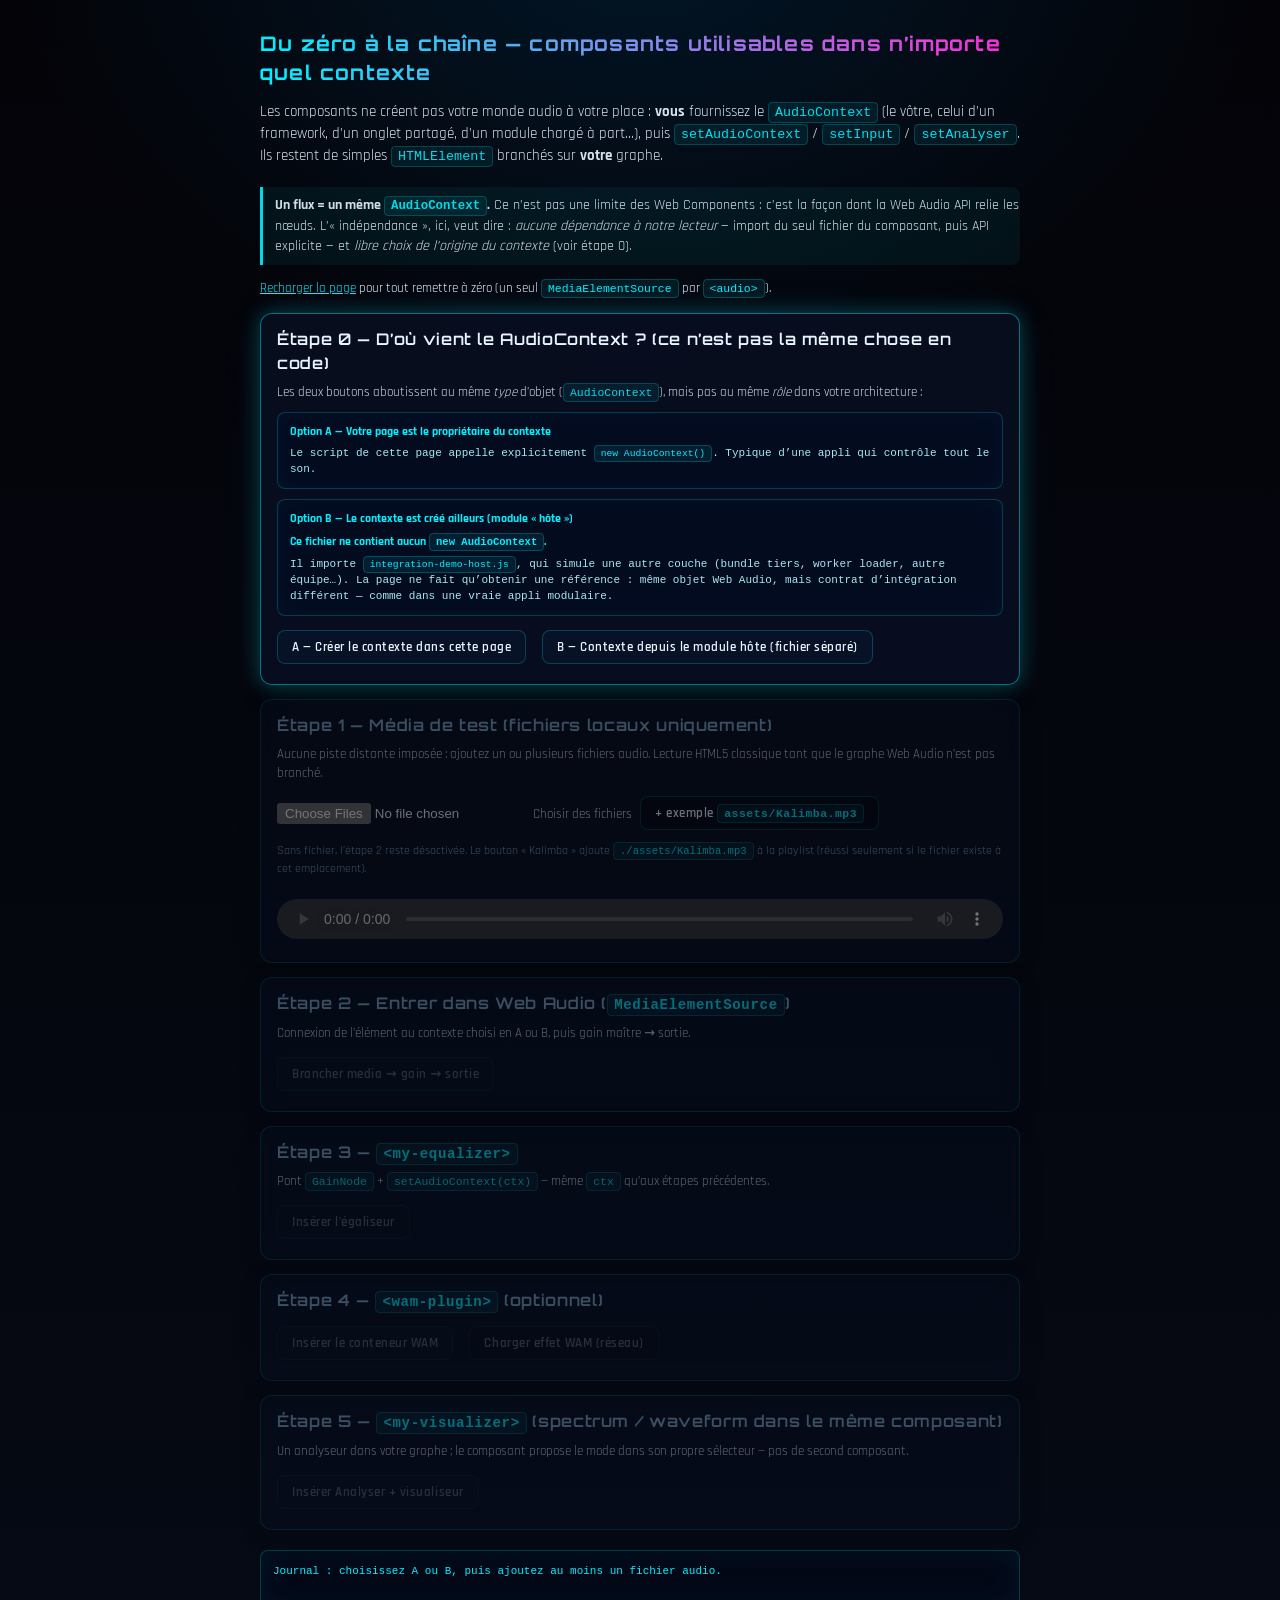
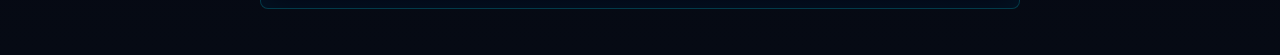
==== Part3/integration-host-app.html @ 9ae4ba1e "first commit" ====
<!DOCTYPE html>
<html lang="fr">
<head>
  <meta charset="UTF-8" />
  <meta name="viewport" content="width=device-width, initial-scale=1" />
  <title>Intégration progressive — contexte au choix & composants réutilisables</title>
  <script type="module" src="./components/myequalizer.js"></script>
  <script type="module" src="./components/myvisualizer.js"></script>
  <script type="module" src="./components/wamplugin.js"></script>
  <script type="module" src="./components/playlist.js"></script>
  <link rel="stylesheet" href="./css/theme-futuristic.css">
  <style>
    :root { color-scheme: dark; }
    body {
      font-family: var(--fx-font-ui), system-ui, sans-serif;
      background: radial-gradient(ellipse 90% 50% at 50% -5%, rgba(0, 60, 100, 0.35), transparent 55%),
        linear-gradient(180deg, #030308 0%, #060a14 100%);
      color: var(--fx-text);
      padding: 16px 20px 48px;
      max-width: 760px;
      margin: 0 auto;
      line-height: 1.45;
    }
    h1 {
      font-family: var(--fx-font-display), system-ui, sans-serif;
      font-size: 1.25rem;
      font-weight: 700;
      letter-spacing: 0.06em;
      background: linear-gradient(90deg, var(--fx-cyan), var(--fx-magenta));
      -webkit-background-clip: text;
      background-clip: text;
      -webkit-text-fill-color: transparent;
    }
    code { background: rgba(0, 240, 255, 0.08); padding: 2px 6px; border-radius: 4px; font-size: 0.88em; border: 1px solid var(--fx-border); color: var(--fx-cyan); }
    .lead { font-size: 0.95rem; opacity: 0.92; margin: 12px 0 20px; }
    .idea {
      font-size: 0.88rem; opacity: 0.9;
      border-left: 3px solid var(--fx-cyan);
      padding: 8px 0 8px 12px; margin: 8px 0 14px;
      background: rgba(0, 240, 255, 0.06);
      border-radius: 0 8px 8px 0;
    }
    .diff {
      font-family: ui-monospace, monospace; font-size: 11px; line-height: 1.45;
      background: rgba(4, 12, 32, 0.85); padding: 10px 12px; border-radius: 8px;
      border: 1px solid var(--fx-border); margin: 10px 0 6px; overflow-x: auto; color: #a8e8f0;
      box-shadow: inset 0 0 24px rgba(0, 240, 255, 0.04);
    }
    .diff strong { color: var(--fx-cyan); display: block; margin-bottom: 6px; font-family: var(--fx-font-ui), sans-serif; font-size: 12px; }
    .step {
      border: 1px solid var(--fx-border);
      border-radius: 12px; padding: 14px 16px 16px; margin-bottom: 14px;
      background: var(--fx-surface);
      backdrop-filter: blur(8px);
      box-shadow: 0 4px 24px rgba(0,0,0,0.35);
    }
    .step h2 { margin: 0 0 8px; font-size: 1rem; font-weight: 600; color: var(--fx-text); font-family: var(--fx-font-display); letter-spacing: 0.04em; }
    .step.pending { opacity: 0.45; }
    .step.pending h2 { color: var(--fx-text-dim); }
    .step.current { border-color: var(--fx-border-strong); box-shadow: var(--fx-glow-cyan); }
    .step.done { border-color: rgba(0, 240, 255, 0.35); }
    .step.done h2::after { content: " ✓"; color: var(--fx-cyan); font-weight: 700; text-shadow: 0 0 8px rgba(0,240,255,0.5); }
    button {
      display: inline-block; padding: 8px 14px; border-radius: 8px; cursor: pointer;
      font-family: var(--fx-font-ui), sans-serif; font-weight: 600; letter-spacing: 0.04em;
      background: var(--fx-surface-2); color: var(--fx-text); border: 1px solid var(--fx-border);
      font-size: 13px; margin: 4px 8px 4px 0;
      transition: box-shadow 0.15s, border-color 0.15s;
    }
    button:hover:not(:disabled) { border-color: var(--fx-border-strong); box-shadow: var(--fx-glow-cyan); }
    button:disabled { opacity: 0.35; cursor: not-allowed; }
    button.ghost { background: rgba(0,0,0,0.35); }
    .row { margin-top: 10px; display: flex; flex-wrap: wrap; align-items: center; gap: 8px; }
    audio { width: 100%; margin-top: 10px; max-height: 40px; border-radius: 8px; }
    #chainLog {
      font-family: ui-monospace, monospace; font-size: 11px; line-height: 1.55; white-space: pre-wrap;
      background: rgba(4, 8, 24, 0.9); padding: 12px; border-radius: 8px;
      border: 1px solid var(--fx-border); color: var(--fx-cyan);
      margin-top: 20px; min-height: 3em;
      box-shadow: inset 0 0 32px rgba(0, 240, 255, 0.06);
    }
    my-equalizer, my-visualizer, wam-plugin, my-playlist { display: block; margin-top: 10px; }
    a.reload { color: var(--fx-cyan); font-size: 13px; }
    .file-hint { font-size: 12px; color: var(--fx-text-dim); margin-top: 8px; }
  </style>
</head>
<body>
  <h1>Du zéro à la chaîne — composants utilisables dans n’importe quel contexte</h1>
  <p class="lead">
    Les composants ne créent pas votre monde audio à votre place : <strong>vous</strong> fournissez le
    <code>AudioContext</code> (le vôtre, celui d’un framework, d’un onglet partagé, d’un module chargé à part…),
    puis <code>setAudioContext</code> / <code>setInput</code> / <code>setAnalyser</code>. Ils restent de simples
    <code>HTMLElement</code> branchés sur <strong>votre</strong> graphe.
  </p>
  <p class="idea">
    <strong>Un flux = un même <code>AudioContext</code>.</strong> Ce n’est pas une limite des Web Components :
    c’est la façon dont la Web Audio API relie les nœuds. L’« indépendance », ici, veut dire :
    <em>aucune dépendance à notre lecteur</em> — import du seul fichier du composant, puis API explicite —
    et <em>libre choix de l’origine du contexte</em> (voir étape 0).
  </p>

  <p style="margin-bottom:16px;font-size:13px;">
    <a class="reload" href="./integration-host-app.html">Recharger la page</a> pour tout remettre à zéro (un seul
    <code>MediaElementSource</code> par <code>&lt;audio&gt;</code>).
  </p>

  <!-- Étape 0 -->
  <div class="step current" id="s0">
    <h2>Étape 0 — D’où vient le AudioContext ? (ce n’est pas la même chose en code)</h2>
    <p style="font-size:13px;margin:0 0 8px;opacity:.9;">
      Les deux boutons aboutissent au même <em>type</em> d’objet (<code>AudioContext</code>), mais pas au même
      <em>rôle</em> dans votre architecture :
    </p>
    <div class="diff">
      <strong>Option A — Votre page est le propriétaire du contexte</strong>
      <span>Le script de cette page appelle explicitement <code>new AudioContext()</code>. Typique d’une appli qui contrôle tout le son.</span>
    </div>
    <div class="diff">
      <strong>Option B — Le contexte est créé ailleurs (module « hôte »)</strong>
      <span><strong>Ce fichier ne contient aucun <code>new AudioContext</code>.</strong> Il importe
      <code>integration-demo-host.js</code>, qui simule une autre couche (bundle tiers, worker loader, autre équipe…).
      La page ne fait qu’obtenir une référence : même objet Web Audio, mais contrat d’intégration différent — comme dans une vraie appli modulaire.</span>
    </div>
    <div class="row">
      <button type="button" id="btnCtxSolo">A — Créer le contexte dans cette page</button>
      <button type="button" id="btnCtxHost">B — Contexte depuis le module hôte (fichier séparé)</button>
    </div>
  </div>

  <!-- Étape 1 -->
  <div class="step pending" id="s1">
    <h2>Étape 1 — Média de test (fichiers locaux uniquement)</h2>
    <p style="font-size:13px;margin:0 0 6px;opacity:.9;">
      Aucune piste distante imposée : ajoutez un ou plusieurs fichiers audio. Lecture HTML5 classique tant que le graphe Web Audio n’est pas branché.
    </p>
    <div class="row">
      <label style="font-size:13px;">
        <input type="file" id="filePick" accept="audio/*" multiple />
        Choisir des fichiers
      </label>
      <button type="button" class="ghost" id="btnTryAsset" title="Nécessite un fichier présent et http-server">+ exemple <code>assets/Kalimba.mp3</code></button>
    </div>
    <p class="file-hint">Sans fichier, l’étape 2 reste désactivée. Le bouton « Kalimba » ajoute
      <code>./assets/Kalimba.mp3</code> à la playlist (réussi seulement si le fichier existe à cet emplacement).</p>
    <my-playlist id="pl"></my-playlist>
    <audio id="media" controls preload="metadata" crossorigin="anonymous"></audio>
  </div>

  <!-- Étape 2 -->
  <div class="step pending" id="s2">
    <h2>Étape 2 — Entrer dans Web Audio (<code>MediaElementSource</code>)</h2>
    <p style="font-size:13px;margin:0 0 8px;opacity:.9;">
      Connexion de l’élément au contexte choisi en A ou B, puis gain maître → sortie.
    </p>
    <div class="row">
      <button type="button" id="btnWebAudioPath" disabled>Brancher media → gain → sortie</button>
    </div>
  </div>

  <!-- Étape 3 -->
  <div class="step pending" id="s3">
    <h2>Étape 3 — <code>&lt;my-equalizer&gt;</code></h2>
    <p style="font-size:13px;margin:0 0 8px;opacity:.9;">
      Pont <code>GainNode</code> + <code>setAudioContext(ctx)</code> — même <code>ctx</code> qu’aux étapes précédentes.
    </p>
    <div class="row">
      <button type="button" id="btnEq" disabled>Insérer l’égaliseur</button>
    </div>
    <my-equalizer id="extEq" compact style="display:none"></my-equalizer>
  </div>

  <!-- Étape 4 -->
  <div class="step pending" id="s4">
    <h2>Étape 4 — <code>&lt;wam-plugin&gt;</code> (optionnel)</h2>
    <div class="row">
      <button type="button" id="btnWam" disabled>Insérer le conteneur WAM</button>
      <button type="button" class="ghost" id="btnWamLoad" disabled>Charger effet WAM (réseau)</button>
    </div>
    <wam-plugin id="extWam" name="WAM" style="display:none"></wam-plugin>
  </div>

  <!-- Étape 5 -->
  <div class="step pending" id="s5">
    <h2>Étape 5 — <code>&lt;my-visualizer&gt;</code> (spectrum / waveform dans le même composant)</h2>
    <p style="font-size:13px;margin:0 0 8px;opacity:.9;">
      Un analyseur dans votre graphe ; le composant propose le mode dans son propre sélecteur — pas de second composant.
    </p>
    <div class="row">
      <button type="button" id="btnViz" disabled>Insérer Analyser + visualiseur</button>
    </div>
    <my-visualizer id="extViz" mode="spectrum" compact style="display:none;margin-top:10px"></my-visualizer>
  </div>

  <div id="chainLog">Journal : choisissez A ou B, puis ajoutez au moins un fichier audio.</div>

  <script type="module">
    import { demoAudioHost } from './integration-demo-host.js';

    const WAM_URL =
      'https://www.webaudiomodules.com/community/plugins/wimmics/graphicEqualizer/index.js';

    const ASSET_TRY = { src: './assets/Kalimba.mp3', title: 'Kalimba (assets/)' };

    const logEl = document.getElementById('chainLog');
    const audio = document.getElementById('media');
    const pl = document.getElementById('pl');
    const eq = document.getElementById('extEq');
    const wam = document.getElementById('extWam');
    const btnCtxSolo = document.getElementById('btnCtxSolo');
    const btnCtxHost = document.getElementById('btnCtxHost');
    const btnWebAudio = document.getElementById('btnWebAudioPath');
    const btnEq = document.getElementById('btnEq');
    const btnWam = document.getElementById('btnWam');
    const btnWamLoad = document.getElementById('btnWamLoad');
    const btnViz = document.getElementById('btnViz');
    const btnTryAsset = document.getElementById('btnTryAsset');
    const filePick = document.getElementById('filePick');

    let tracks = [];
    let ctx = null;
    let ctxMode = '';
    let mediaSource = null;
    let bridge = null;
    let masterGain = null;
    let analyser = null;
    let tailBeforeMaster = null;

    /** Repère l’étape la plus avancée atteinte (ne revient jamais en arrière si on ajoute des pistes plus tard). */
    let progressMax = 0;

    function log(msg) {
      logEl.textContent = typeof msg === 'string' ? msg : msg.join('\n');
    }

    function setProgress(stepIndex) {
      progressMax = Math.max(progressMax, stepIndex);
      const n = progressMax;
      for (let i = 0; i <= 5; i++) {
        const el = document.getElementById(`s${i}`);
        if (!el) continue;
        el.classList.remove('done', 'pending', 'current');
        if (n >= 6) {
          el.classList.add('done');
        } else if (i < n) el.classList.add('done');
        else if (i === n) el.classList.add('current');
        else el.classList.add('pending');
      }
    }

    function syncWebAudioButton() {
      btnWebAudio.disabled = !(ctx && tracks.length > 0 && !mediaSource);
    }

    function afterTracksUpdate() {
      pl.setTracks(tracks);
      if (tracks.length) {
        audio.src = tracks[0].src;
        pl.highlight(0);
      }
      if (ctx && tracks.length > 0) setProgress(2);
      else if (ctx) setProgress(1);
      syncWebAudioButton();
    }

    pl.setTracks([]);
    pl.addEventListener('play-track', (e) => {
      const t = tracks[e.detail.index];
      if (t) {
        audio.src = t.src;
        audio.play().catch(() => {});
      }
    });

    btnTryAsset.addEventListener('click', () => {
      tracks = [...tracks, { ...ASSET_TRY }];
      afterTracksUpdate();
      log([...(logEl.textContent ? [logEl.textContent] : []), 'Piste ajoutée : ' + ASSET_TRY.src].join('\n'));
    });

    filePick.addEventListener('change', () => {
      const files = [...(filePick.files || [])];
      if (!files.length) return;
      for (const file of files) {
        if (!file.type.startsWith('audio/')) continue;
        tracks.push({ src: URL.createObjectURL(file), title: file.name });
      }
      filePick.value = '';
      afterTracksUpdate();
    });

    function explainHead() {
      if (ctxMode === 'host') {
        return [
          'Contexte : créé dans integration-demo-host.js (ce fichier n’a pas de new AudioContext).',
          'Référence utilisée pour tout le graphe : la même pour mediaSource, EQ, WAM, Analyser.',
          '',
        ];
      }
      return [
        'Contexte : créé dans ce script (option A : new AudioContext sur cette page).',
        '',
      ];
    }

    function explainChain(lines) {
      log([...explainHead(), ...lines]);
    }

    btnCtxSolo.addEventListener('click', async () => {
      if (ctx) return;
      ctx = new (window.AudioContext || window.webkitAudioContext)();
      await ctx.resume();
      ctxMode = 'solo';
      btnCtxSolo.disabled = true;
      btnCtxHost.disabled = true;
      if (tracks.length > 0) setProgress(2);
      else setProgress(1);
      syncWebAudioButton();
      explainChain([
        'Étape 0 OK — option A.',
        tracks.length ? 'Étape 1 déjà prête : lancez la lecture native ou passez à l’étape 2.' : 'Étape 1 : ajoutez au moins un fichier audio.',
      ]);
    });

    btnCtxHost.addEventListener('click', async () => {
      if (ctx) return;
      await demoAudioHost.ensureAudioContext();
      ctx = demoAudioHost.getAudioContext();
      ctxMode = 'host';
      btnCtxSolo.disabled = true;
      btnCtxHost.disabled = true;
      if (tracks.length > 0) setProgress(2);
      else setProgress(1);
      syncWebAudioButton();
      explainChain([
        'Étape 0 OK — option B (voir integration-demo-host.js).',
        tracks.length ? 'Complètez ou passez à l’étape 2.' : 'Ajoutez un fichier audio à l’étape 1.',
      ]);
    });

    btnWebAudio.addEventListener('click', () => {
      if (!ctx || !tracks.length || mediaSource) return;
      mediaSource = ctx.createMediaElementSource(audio);
      masterGain = ctx.createGain();
      masterGain.gain.value = 0.85;
      mediaSource.connect(masterGain);
      masterGain.connect(ctx.destination);
      tailBeforeMaster = mediaSource;
      btnWebAudio.disabled = true;
      setProgress(3);
      btnEq.disabled = false;
      explainChain([
        'Étape 2 OK.',
        'Graphe : MediaElementSource → masterGain → destination',
        '',
        'Étape 3 : insertion possible de l’EQ (même ctx).',
      ]);
    });

    btnEq.addEventListener('click', () => {
      if (!ctx || !mediaSource || bridge) return;
      mediaSource.disconnect(masterGain);
      bridge = ctx.createGain();
      bridge.gain.value = 1;
      mediaSource.connect(bridge);
      eq.style.display = 'block';
      eq.setAudioContext(ctx);
      eq.setInput(bridge);
      eq.getOutput().connect(masterGain);
      tailBeforeMaster = eq.getOutput();
      btnEq.disabled = true;
      setProgress(4);
      btnWam.disabled = false;
      btnWamLoad.disabled = false;
      explainChain([
        'Étape 3 OK.',
        'Graphe : media → pont → EQ → master → destination',
      ]);
    });

    btnWam.addEventListener('click', () => {
      if (!ctx || !bridge || wam.__inserted) return;
      eq.getOutput().disconnect(masterGain);
      wam.style.display = 'block';
      wam.setAudioContext(ctx);
      wam.setInput(eq.getOutput());
      wam.getOutput().connect(masterGain);
      tailBeforeMaster = wam.getOutput();
      wam.__inserted = true;
      btnWam.disabled = true;
      setProgress(5);
      btnViz.disabled = false;
      explainChain([
        'Étape 4 OK.',
        'Graphe : … → EQ → WAM → master → destination',
      ]);
    });

    btnWamLoad.addEventListener('click', () => {
      if (!wam.__inserted) return;
      wam.loadPlugin(WAM_URL);
    });

    btnViz.addEventListener('click', () => {
      if (!tailBeforeMaster || !ctx || !masterGain || analyser) return;
      tailBeforeMaster.disconnect(masterGain);
      analyser = ctx.createAnalyser();
      analyser.fftSize = 2048;
      tailBeforeMaster.connect(analyser);
      analyser.connect(masterGain);
      const viz = document.getElementById('extViz');
      viz.style.display = 'block';
      viz.setAnalyser(analyser);
      viz.start();
      btnViz.disabled = true;
      setProgress(6);
      explainChain([
        'Étape 5 OK.',
        'Graphe : … → AnalyserNode → master → destination',
        'Un seul <my-visualizer> : mode spectrum ou waveform via son menu interne.',
        '',
        'Les composants n’imposent ni lecteur ni contexte : ils reçoivent vos nœuds et votre ctx.',
      ]);
    });

    setProgress(0);
    syncWebAudioButton();
  </script>
</body>
</html>
---- Part3/css/theme-futuristic.css ----
/**
 * Thème futuriste — variables partagées (réimportées dans chaque :host Shadow DOM).
 * Palette : néon cyan / magenta sur fond spatial profond.
 */
@import url('https://fonts.googleapis.com/css2?family=Orbitron:wght@500;600;700&family=Rajdhani:wght@400;500;600;700&display=swap');

/* Réutilisable dans :host { } des composants */
:root,
:host {
  --fx-font-display: 'Orbitron', system-ui, sans-serif;
  --fx-font-ui: 'Rajdhani', system-ui, sans-serif;
  --fx-bg-void: #030308;
  --fx-bg-deep: #060a14;
  --fx-surface: rgba(8, 16, 36, 0.75);
  --fx-surface-2: rgba(12, 24, 48, 0.55);
  --fx-cyan: #00f0ff;
  --fx-cyan-dim: rgba(0, 240, 255, 0.15);
  --fx-magenta: #ff2bd6;
  --fx-violet: #7c3aed;
  --fx-text: #e8f4ff;
  --fx-text-dim: #7ea8c9;
  --fx-border: rgba(0, 240, 255, 0.22);
  --fx-border-strong: rgba(0, 240, 255, 0.45);
  --fx-glow-cyan: 0 0 20px rgba(0, 240, 255, 0.25), 0 0 40px rgba(0, 200, 255, 0.08);
  --fx-glow-magenta: 0 0 16px rgba(255, 43, 214, 0.2);
  --fx-radius: 14px;
  --fx-radius-sm: 8px;
}
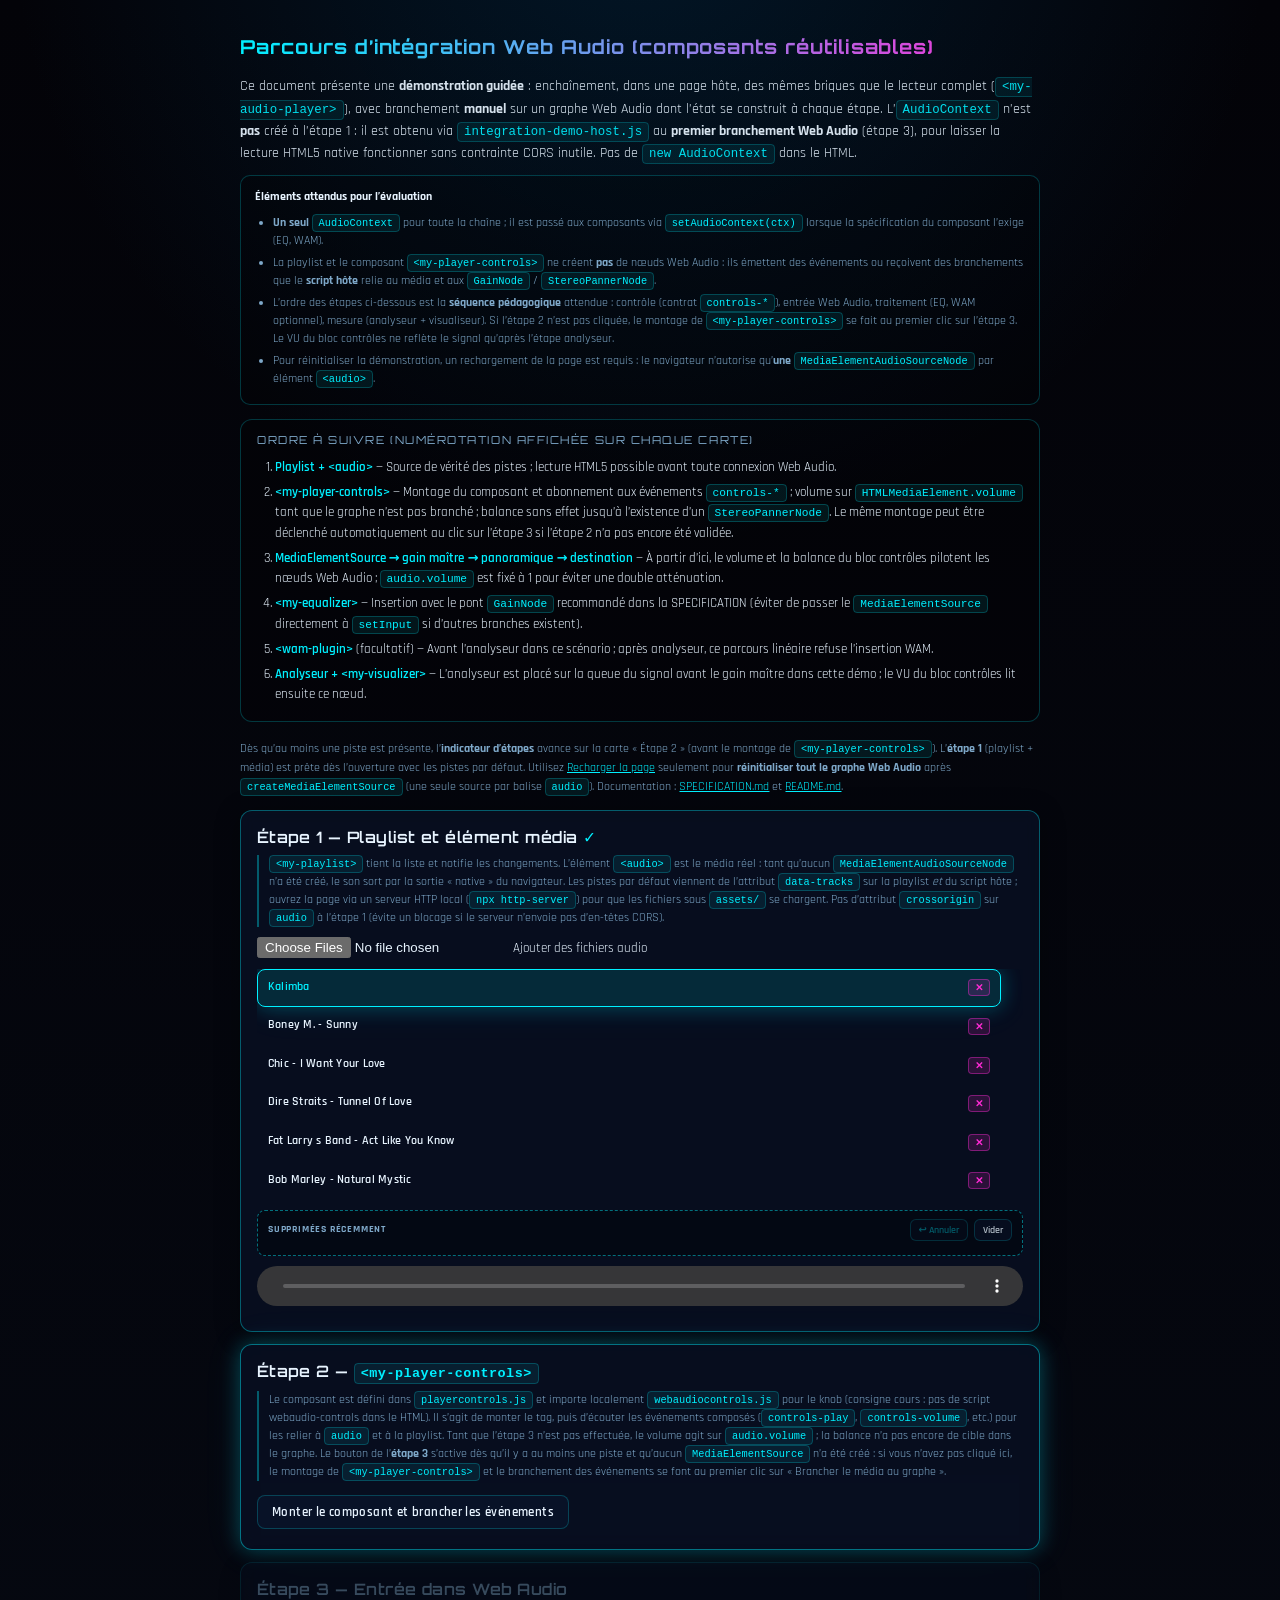
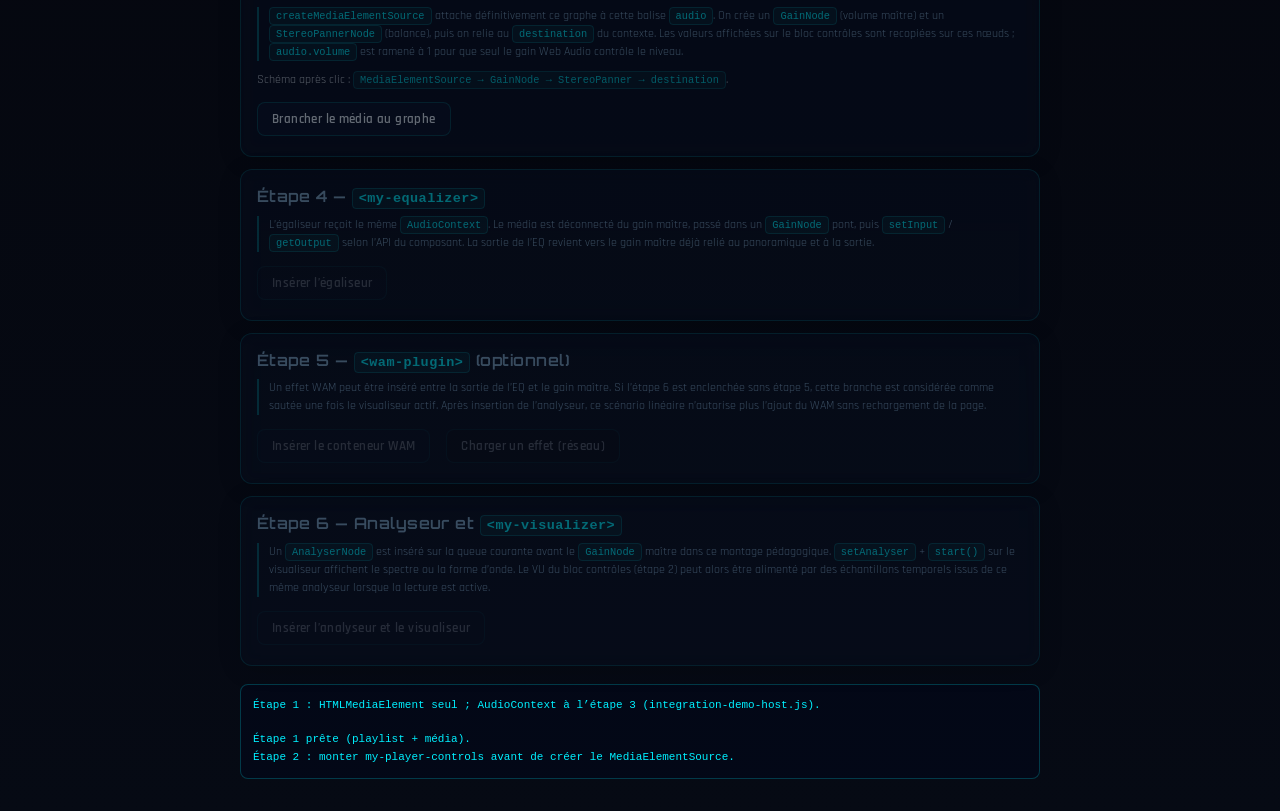
==== commit 2580877d: "visual updates + adding full documentation + tutorial in integration-host-app" ====
--- a/Part3/integration-host-app.html
+++ b/Part3/integration-host-app.html
@@ -3,7 +3,8 @@
 <head>
   <meta charset="UTF-8" />
   <meta name="viewport" content="width=device-width, initial-scale=1" />
-  <title>Intégration progressive — contexte au choix & composants réutilisables</title>
+  <title>Partie 3 — Parcours d’intégration Web Audio</title>
+  <script type="module" src="./components/playercontrols.js"></script>
   <script type="module" src="./components/myequalizer.js"></script>
   <script type="module" src="./components/myvisualizer.js"></script>
   <script type="module" src="./components/wamplugin.js"></script>
@@ -16,152 +17,217 @@
       background: radial-gradient(ellipse 90% 50% at 50% -5%, rgba(0, 60, 100, 0.35), transparent 55%),
         linear-gradient(180deg, #030308 0%, #060a14 100%);
       color: var(--fx-text);
-      padding: 16px 20px 48px;
-      max-width: 760px;
+      padding: 20px 22px 40px;
+      max-width: 800px;
       margin: 0 auto;
-      line-height: 1.45;
+      line-height: 1.55;
     }
     h1 {
       font-family: var(--fx-font-display), system-ui, sans-serif;
-      font-size: 1.25rem;
+      font-size: 1.2rem;
       font-weight: 700;
-      letter-spacing: 0.06em;
+      letter-spacing: 0.05em;
       background: linear-gradient(90deg, var(--fx-cyan), var(--fx-magenta));
       -webkit-background-clip: text;
       background-clip: text;
       -webkit-text-fill-color: transparent;
     }
-    code { background: rgba(0, 240, 255, 0.08); padding: 2px 6px; border-radius: 4px; font-size: 0.88em; border: 1px solid var(--fx-border); color: var(--fx-cyan); }
-    .lead { font-size: 0.95rem; opacity: 0.92; margin: 12px 0 20px; }
-    .idea {
-      font-size: 0.88rem; opacity: 0.9;
-      border-left: 3px solid var(--fx-cyan);
-      padding: 8px 0 8px 12px; margin: 8px 0 14px;
-      background: rgba(0, 240, 255, 0.06);
-      border-radius: 0 8px 8px 0;
-    }
-    .diff {
-      font-family: ui-monospace, monospace; font-size: 11px; line-height: 1.45;
-      background: rgba(4, 12, 32, 0.85); padding: 10px 12px; border-radius: 8px;
-      border: 1px solid var(--fx-border); margin: 10px 0 6px; overflow-x: auto; color: #a8e8f0;
-      box-shadow: inset 0 0 24px rgba(0, 240, 255, 0.04);
-    }
-    .diff strong { color: var(--fx-cyan); display: block; margin-bottom: 6px; font-family: var(--fx-font-ui), sans-serif; font-size: 12px; }
+    .intro {
+      font-size: 0.9rem;
+      opacity: 0.92;
+      margin: 12px 0 10px;
+    }
+    .intro strong { color: var(--fx-text); }
+    .doc-block {
+      font-size: 12px;
+      color: var(--fx-text-dim);
+      line-height: 1.5;
+      margin: 10px 0 14px;
+      padding: 12px 14px;
+      border: 1px solid var(--fx-border);
+      border-radius: 10px;
+      background: rgba(0, 0, 0, 0.2);
+    }
+    .doc-block ul { margin: 8px 0 0 1.1rem; padding: 0; }
+    .doc-block li { margin: 4px 0; }
+    code {
+      background: rgba(0, 240, 255, 0.08);
+      padding: 2px 6px;
+      border-radius: 4px;
+      font-size: 0.86em;
+      border: 1px solid var(--fx-border);
+      color: var(--fx-cyan);
+    }
+    nav.route {
+      border: 1px solid var(--fx-border);
+      border-radius: 12px;
+      padding: 12px 14px 12px 12px;
+      margin-bottom: 18px;
+      background: rgba(0, 0, 0, 0.22);
+    }
+    nav.route .route-title {
+      font-family: var(--fx-font-display);
+      font-size: 11px;
+      letter-spacing: 0.14em;
+      text-transform: uppercase;
+      color: var(--fx-text-dim);
+      margin: 0 0 8px 4px;
+    }
+    nav.route ol {
+      margin: 0;
+      padding-left: 1.35rem;
+      font-size: 13px;
+      line-height: 1.55;
+    }
+    nav.route li { margin: 5px 0; }
+    nav.route li strong { color: var(--fx-cyan); font-weight: 600; }
     .step {
       border: 1px solid var(--fx-border);
-      border-radius: 12px; padding: 14px 16px 16px; margin-bottom: 14px;
+      border-radius: 12px;
+      padding: 14px 16px 16px;
+      margin-bottom: 12px;
       background: var(--fx-surface);
       backdrop-filter: blur(8px);
       box-shadow: 0 4px 24px rgba(0,0,0,0.35);
     }
-    .step h2 { margin: 0 0 8px; font-size: 1rem; font-weight: 600; color: var(--fx-text); font-family: var(--fx-font-display); letter-spacing: 0.04em; }
-    .step.pending { opacity: 0.45; }
+    .step h2 {
+      margin: 0 0 6px;
+      font-size: 0.98rem;
+      font-weight: 600;
+      color: var(--fx-text);
+      font-family: var(--fx-font-display);
+      letter-spacing: 0.03em;
+    }
+    .step-why {
+      font-size: 12px;
+      color: var(--fx-text-dim);
+      line-height: 1.5;
+      margin: 0 0 10px;
+      border-left: 2px solid rgba(0, 240, 255, 0.35);
+      padding-left: 10px;
+    }
+    .step.pending { opacity: 0.42; }
     .step.pending h2 { color: var(--fx-text-dim); }
     .step.current { border-color: var(--fx-border-strong); box-shadow: var(--fx-glow-cyan); }
     .step.done { border-color: rgba(0, 240, 255, 0.35); }
-    .step.done h2::after { content: " ✓"; color: var(--fx-cyan); font-weight: 700; text-shadow: 0 0 8px rgba(0,240,255,0.5); }
+    .step.done h2::after { content: " ✓"; color: var(--fx-cyan); font-weight: 700; }
     button {
-      display: inline-block; padding: 8px 14px; border-radius: 8px; cursor: pointer;
-      font-family: var(--fx-font-ui), sans-serif; font-weight: 600; letter-spacing: 0.04em;
-      background: var(--fx-surface-2); color: var(--fx-text); border: 1px solid var(--fx-border);
-      font-size: 13px; margin: 4px 8px 4px 0;
+      display: inline-block;
+      padding: 8px 14px;
+      border-radius: 8px;
+      cursor: pointer;
+      font-family: var(--fx-font-ui), system-ui, sans-serif;
+      font-weight: 600;
+      letter-spacing: 0.03em;
+      background: var(--fx-surface-2);
+      color: var(--fx-text);
+      border: 1px solid var(--fx-border);
+      font-size: 13px;
+      margin: 4px 8px 4px 0;
       transition: box-shadow 0.15s, border-color 0.15s;
     }
     button:hover:not(:disabled) { border-color: var(--fx-border-strong); box-shadow: var(--fx-glow-cyan); }
     button:disabled { opacity: 0.35; cursor: not-allowed; }
     button.ghost { background: rgba(0,0,0,0.35); }
-    .row { margin-top: 10px; display: flex; flex-wrap: wrap; align-items: center; gap: 8px; }
+    .row { margin-top: 8px; display: flex; flex-wrap: wrap; align-items: center; gap: 8px; }
     audio { width: 100%; margin-top: 10px; max-height: 40px; border-radius: 8px; }
     #chainLog {
-      font-family: ui-monospace, monospace; font-size: 11px; line-height: 1.55; white-space: pre-wrap;
-      background: rgba(4, 8, 24, 0.9); padding: 12px; border-radius: 8px;
-      border: 1px solid var(--fx-border); color: var(--fx-cyan);
-      margin-top: 20px; min-height: 3em;
-      box-shadow: inset 0 0 32px rgba(0, 240, 255, 0.06);
-    }
-    my-equalizer, my-visualizer, wam-plugin, my-playlist { display: block; margin-top: 10px; }
-    a.reload { color: var(--fx-cyan); font-size: 13px; }
-    .file-hint { font-size: 12px; color: var(--fx-text-dim); margin-top: 8px; }
+      font-family: ui-monospace, monospace;
+      font-size: 11px;
+      line-height: 1.55;
+      white-space: pre-wrap;
+      background: rgba(4, 8, 24, 0.9);
+      padding: 12px;
+      border-radius: 8px;
+      border: 1px solid var(--fx-border);
+      color: var(--fx-cyan);
+      margin-top: 18px;
+      min-height: 2.5em;
+    }
+    my-equalizer, my-visualizer, wam-plugin, my-playlist, my-player-controls { display: block; margin-top: 10px; }
+    .meta { font-size: 12px; color: var(--fx-text-dim); margin-bottom: 14px; }
+    .meta a { color: var(--fx-cyan); }
   </style>
 </head>
 <body>
-  <h1>Du zéro à la chaîne — composants utilisables dans n’importe quel contexte</h1>
-  <p class="lead">
-    Les composants ne créent pas votre monde audio à votre place : <strong>vous</strong> fournissez le
-    <code>AudioContext</code> (le vôtre, celui d’un framework, d’un onglet partagé, d’un module chargé à part…),
-    puis <code>setAudioContext</code> / <code>setInput</code> / <code>setAnalyser</code>. Ils restent de simples
-    <code>HTMLElement</code> branchés sur <strong>votre</strong> graphe.
+  <h1>Parcours d’intégration Web Audio (composants réutilisables)</h1>
+
+  <p class="intro">
+    Ce document présente une <strong>démonstration guidée</strong> : enchaînement, dans une page hôte, des mêmes briques que le lecteur complet
+    (<code>&lt;my-audio-player&gt;</code>), avec branchement <strong>manuel</strong> sur un graphe Web Audio dont l’état se construit à chaque étape.
+    L’<code>AudioContext</code> n’est <strong>pas</strong> créé à l’étape 1 : il est obtenu via <code>integration-demo-host.js</code> au <strong>premier branchement Web Audio</strong> (étape 3), pour laisser la lecture HTML5 native fonctionner sans contrainte CORS inutile. Pas de <code>new AudioContext</code> dans le HTML.
   </p>
-  <p class="idea">
-    <strong>Un flux = un même <code>AudioContext</code>.</strong> Ce n’est pas une limite des Web Components :
-    c’est la façon dont la Web Audio API relie les nœuds. L’« indépendance », ici, veut dire :
-    <em>aucune dépendance à notre lecteur</em> — import du seul fichier du composant, puis API explicite —
-    et <em>libre choix de l’origine du contexte</em> (voir étape 0).
-  </p>
-
-  <p style="margin-bottom:16px;font-size:13px;">
-    <a class="reload" href="./integration-host-app.html">Recharger la page</a> pour tout remettre à zéro (un seul
-    <code>MediaElementSource</code> par <code>&lt;audio&gt;</code>).
-  </p>
-
-  <!-- Étape 0 -->
+
+  <div class="doc-block">
+    <strong style="color:var(--fx-text);font-size:12px;">Éléments attendus pour l’évaluation</strong>
+    <ul>
+      <li><strong>Un seul</strong> <code>AudioContext</code> pour toute la chaîne ; il est passé aux composants via <code>setAudioContext(ctx)</code> lorsque la spécification du composant l’exige (EQ, WAM).</li>
+      <li>La playlist et le composant <code>&lt;my-player-controls&gt;</code> ne créent <strong>pas</strong> de nœuds Web Audio : ils émettent des événements ou reçoivent des branchements que le <strong>script hôte</strong> relie au média et aux <code>GainNode</code> / <code>StereoPannerNode</code>.</li>
+      <li>L’ordre des étapes ci-dessous est la <strong>séquence pédagogique</strong> attendue : contrôle (contrat <code>controls-*</code>), entrée Web Audio, traitement (EQ, WAM optionnel), mesure (analyseur + visualiseur). Si l’étape 2 n’est pas cliquée, le montage de <code>&lt;my-player-controls&gt;</code> se fait au premier clic sur l’étape 3. Le VU du bloc contrôles ne reflète le signal qu’après l’étape analyseur.</li>
+      <li>Pour réinitialiser la démonstration, un rechargement de la page est requis : le navigateur n’autorise qu’<strong>une</strong> <code>MediaElementAudioSourceNode</code> par élément <code>&lt;audio&gt;</code>.</li>
+    </ul>
+  </div>
+
+  <nav class="route" aria-label="Ordre des étapes">
+    <p class="route-title">Ordre à suivre (numérotation affichée sur chaque carte)</p>
+    <ol>
+      <li><strong>Playlist + &lt;audio&gt;</strong> — Source de vérité des pistes ; lecture HTML5 possible avant toute connexion Web Audio.</li>
+      <li><strong>&lt;my-player-controls&gt;</strong> — Montage du composant et abonnement aux événements <code>controls-*</code> ; volume sur <code>HTMLMediaElement.volume</code> tant que le graphe n’est pas branché ; balance sans effet jusqu’à l’existence d’un <code>StereoPannerNode</code>. Le même montage peut être déclenché automatiquement au clic sur l’étape 3 si l’étape 2 n’a pas encore été validée.</li>
+      <li><strong>MediaElementSource → gain maître → panoramique → destination</strong> — À partir d’ici, le volume et la balance du bloc contrôles pilotent les nœuds Web Audio ; <code>audio.volume</code> est fixé à 1 pour éviter une double atténuation.</li>
+      <li><strong>&lt;my-equalizer&gt;</strong> — Insertion avec le pont <code>GainNode</code> recommandé dans la SPECIFICATION (éviter de passer le <code>MediaElementSource</code> directement à <code>setInput</code> si d’autres branches existent).</li>
+      <li><strong>&lt;wam-plugin&gt;</strong> (facultatif) — Avant l’analyseur dans ce scénario ; après analyseur, ce parcours linéaire refuse l’insertion WAM.</li>
+      <li><strong>Analyseur + &lt;my-visualizer&gt;</strong> — L’analyseur est placé sur la queue du signal avant le gain maître dans cette démo ; le VU du bloc contrôles lit ensuite ce nœud.</li>
+    </ol>
+  </nav>
+
+  <p class="meta">Dès qu’au moins une piste est présente, l’<strong>indicateur d’étapes</strong> avance sur la carte « Étape 2 » (avant le montage de <code>&lt;my-player-controls&gt;</code>). L’<strong>étape 1</strong> (playlist + média) est prête dès l’ouverture avec les pistes par défaut. Utilisez <a href="./integration-host-app.html">Recharger la page</a> seulement pour <strong>réinitialiser tout le graphe Web Audio</strong> après <code>createMediaElementSource</code> (une seule source par balise <code>audio</code>). Documentation : <a href="./SPECIFICATION.md">SPECIFICATION.md</a> et <a href="./README.md">README.md</a>.</p>
+
   <div class="step current" id="s0">
-    <h2>Étape 0 — D’où vient le AudioContext ? (ce n’est pas la même chose en code)</h2>
-    <p style="font-size:13px;margin:0 0 8px;opacity:.9;">
-      Les deux boutons aboutissent au même <em>type</em> d’objet (<code>AudioContext</code>), mais pas au même
-      <em>rôle</em> dans votre architecture :
-    </p>
-    <div class="diff">
-      <strong>Option A — Votre page est le propriétaire du contexte</strong>
-      <span>Le script de cette page appelle explicitement <code>new AudioContext()</code>. Typique d’une appli qui contrôle tout le son.</span>
-    </div>
-    <div class="diff">
-      <strong>Option B — Le contexte est créé ailleurs (module « hôte »)</strong>
-      <span><strong>Ce fichier ne contient aucun <code>new AudioContext</code>.</strong> Il importe
-      <code>integration-demo-host.js</code>, qui simule une autre couche (bundle tiers, worker loader, autre équipe…).
-      La page ne fait qu’obtenir une référence : même objet Web Audio, mais contrat d’intégration différent — comme dans une vraie appli modulaire.</span>
-    </div>
-    <div class="row">
-      <button type="button" id="btnCtxSolo">A — Créer le contexte dans cette page</button>
-      <button type="button" id="btnCtxHost">B — Contexte depuis le module hôte (fichier séparé)</button>
-    </div>
-  </div>
-
-  <!-- Étape 1 -->
-  <div class="step pending" id="s1">
-    <h2>Étape 1 — Média de test (fichiers locaux uniquement)</h2>
-    <p style="font-size:13px;margin:0 0 6px;opacity:.9;">
-      Aucune piste distante imposée : ajoutez un ou plusieurs fichiers audio. Lecture HTML5 classique tant que le graphe Web Audio n’est pas branché.
+    <h2>Étape 1 — Playlist et élément média</h2>
+    <p class="step-why">
+      <code>&lt;my-playlist&gt;</code> tient la liste et notifie les changements. L’élément <code>&lt;audio&gt;</code> est le média réel : tant qu’aucun
+      <code>MediaElementAudioSourceNode</code> n’a été créé, le son sort par la sortie « native » du navigateur. Les pistes par défaut viennent de l’attribut <code>data-tracks</code> sur la playlist <em>et</em> du script hôte ; ouvrez la page via un serveur HTTP local (<code>npx http-server</code>) pour que les fichiers sous <code>assets/</code> se chargent. Pas d’attribut <code>crossorigin</code> sur <code>audio</code> à l’étape 1 (évite un blocage si le serveur n’envoie pas d’en-têtes CORS).
     </p>
     <div class="row">
       <label style="font-size:13px;">
         <input type="file" id="filePick" accept="audio/*" multiple />
-        Choisir des fichiers
+        Ajouter des fichiers audio
       </label>
-      <button type="button" class="ghost" id="btnTryAsset" title="Nécessite un fichier présent et http-server">+ exemple <code>assets/Kalimba.mp3</code></button>
     </div>
-    <p class="file-hint">Sans fichier, l’étape 2 reste désactivée. Le bouton « Kalimba » ajoute
-      <code>./assets/Kalimba.mp3</code> à la playlist (réussi seulement si le fichier existe à cet emplacement).</p>
-    <my-playlist id="pl"></my-playlist>
-    <audio id="media" controls preload="metadata" crossorigin="anonymous"></audio>
+    <my-playlist id="pl" data-tracks='[{"src":"./assets/Kalimba.mp3","title":"Kalimba"},{"src":"./assets/Boney M. - Sunny (Official Audio).mp3","title":"Boney M. - Sunny"},{"src":"./assets/Chic ~ I Want Your Love 1978 Disco Purrfection Version.mp3","title":"Chic - I Want Your Love"},{"src":"./assets/Dire Straits - Tunnel Of Love.mp3","title":"Dire Straits - Tunnel Of Love"},{"src":"./assets/Fat Larry s Band - Act Like You Know.mp3","title":"Fat Larry s Band - Act Like You Know"},{"src":"./assets/Natural Mystic (1977) - Bob Marley The Wailers.mp3","title":"Bob Marley - Natural Mystic"}]'></my-playlist>
+    <audio id="media" controls preload="metadata"></audio>
   </div>
 
-  <!-- Étape 2 -->
-  <div class="step pending" id="s2">
-    <h2>Étape 2 — Entrer dans Web Audio (<code>MediaElementSource</code>)</h2>
-    <p style="font-size:13px;margin:0 0 8px;opacity:.9;">
-      Connexion de l’élément au contexte choisi en A ou B, puis gain maître → sortie.
+  <div class="step pending" id="s1">
+    <h2>Étape 2 — <code>&lt;my-player-controls&gt;</code></h2>
+    <p class="step-why">
+      Le composant est défini dans <code>playercontrols.js</code> et importe localement <code>webaudiocontrols.js</code> pour le knob (consigne cours : pas de script webaudio-controls dans le HTML).
+      Il s’agit de monter le tag, puis d’écouter les événements composés (<code>controls-play</code>, <code>controls-volume</code>, etc.) pour les relier à <code>audio</code> et à la playlist.
+      Tant que l’étape 3 n’est pas effectuée, le volume agit sur <code>audio.volume</code> ; la balance n’a pas encore de cible dans le graphe.
+      Le bouton de l’<strong>étape 3</strong> s’active dès qu’il y a au moins une piste et qu’aucun <code>MediaElementSource</code> n’a été créé : si vous n’avez pas cliqué ici, le montage de <code>&lt;my-player-controls&gt;</code> et le branchement des événements se font au premier clic sur « Brancher le média au graphe ».
     </p>
     <div class="row">
-      <button type="button" id="btnWebAudioPath" disabled>Brancher media → gain → sortie</button>
+      <button type="button" id="btnControls" disabled>Monter le composant et brancher les événements</button>
+    </div>
+    <div id="controlsMount" style="display:none"></div>
+  </div>
+
+  <div class="step pending" id="s2">
+    <h2>Étape 3 — Entrée dans Web Audio</h2>
+    <p class="step-why">
+      <code>createMediaElementSource</code> attache définitivement ce graphe à cette balise <code>audio</code>. On crée un <code>GainNode</code> (volume maître) et un <code>StereoPannerNode</code> (balance), puis on relie au <code>destination</code> du contexte.
+      Les valeurs affichées sur le bloc contrôles sont recopiées sur ces nœuds ; <code>audio.volume</code> est ramené à 1 pour que seul le gain Web Audio contrôle le niveau.
+    </p>
+    <p style="font-size:12px;margin:0 0 8px;opacity:.85;">Schéma après clic : <code>MediaElementSource → GainNode → StereoPanner → destination</code>.</p>
+    <div class="row">
+      <button type="button" id="btnWebAudioPath" disabled>Brancher le média au graphe</button>
     </div>
   </div>
 
-  <!-- Étape 3 -->
   <div class="step pending" id="s3">
-    <h2>Étape 3 — <code>&lt;my-equalizer&gt;</code></h2>
-    <p style="font-size:13px;margin:0 0 8px;opacity:.9;">
-      Pont <code>GainNode</code> + <code>setAudioContext(ctx)</code> — même <code>ctx</code> qu’aux étapes précédentes.
+    <h2>Étape 4 — <code>&lt;my-equalizer&gt;</code></h2>
+    <p class="step-why">
+      L’égaliseur reçoit le même <code>AudioContext</code>. Le média est déconnecté du gain maître, passé dans un <code>GainNode</code> pont, puis <code>setInput</code> / <code>getOutput</code> selon l’API du composant. La sortie de l’EQ revient vers le gain maître déjà relié au panoramique et à la sortie.
     </p>
     <div class="row">
       <button type="button" id="btnEq" disabled>Insérer l’égaliseur</button>
@@ -169,67 +235,102 @@
     <my-equalizer id="extEq" compact style="display:none"></my-equalizer>
   </div>
 
-  <!-- Étape 4 -->
   <div class="step pending" id="s4">
-    <h2>Étape 4 — <code>&lt;wam-plugin&gt;</code> (optionnel)</h2>
+    <h2>Étape 5 — <code>&lt;wam-plugin&gt;</code> (optionnel)</h2>
+    <p class="step-why">
+      Un effet WAM peut être inséré entre la sortie de l’EQ et le gain maître. Si l’étape 6 est enclenchée sans étape 5, cette branche est considérée comme sautée une fois le visualiseur actif.
+      Après insertion de l’analyseur, ce scénario linéaire n’autorise plus l’ajout du WAM sans rechargement de la page.
+    </p>
     <div class="row">
       <button type="button" id="btnWam" disabled>Insérer le conteneur WAM</button>
-      <button type="button" class="ghost" id="btnWamLoad" disabled>Charger effet WAM (réseau)</button>
+      <button type="button" class="ghost" id="btnWamLoad" disabled>Charger un effet (réseau)</button>
     </div>
     <wam-plugin id="extWam" name="WAM" style="display:none"></wam-plugin>
   </div>
 
-  <!-- Étape 5 -->
   <div class="step pending" id="s5">
-    <h2>Étape 5 — <code>&lt;my-visualizer&gt;</code> (spectrum / waveform dans le même composant)</h2>
-    <p style="font-size:13px;margin:0 0 8px;opacity:.9;">
-      Un analyseur dans votre graphe ; le composant propose le mode dans son propre sélecteur — pas de second composant.
+    <h2>Étape 6 — Analyseur et <code>&lt;my-visualizer&gt;</code></h2>
+    <p class="step-why">
+      Un <code>AnalyserNode</code> est inséré sur la queue courante avant le <code>GainNode</code> maître dans ce montage pédagogique. <code>setAnalyser</code> + <code>start()</code> sur le visualiseur affichent le spectre ou la forme d’onde.
+      Le VU du bloc contrôles (étape 2) peut alors être alimenté par des échantillons temporels issus de ce même analyseur lorsque la lecture est active.
     </p>
     <div class="row">
-      <button type="button" id="btnViz" disabled>Insérer Analyser + visualiseur</button>
+      <button type="button" id="btnViz" disabled>Insérer l’analyseur et le visualiseur</button>
     </div>
     <my-visualizer id="extViz" mode="spectrum" compact style="display:none;margin-top:10px"></my-visualizer>
   </div>
 
-  <div id="chainLog">Journal : choisissez A ou B, puis ajoutez au moins un fichier audio.</div>
+  <div id="chainLog">Préparation du parcours…</div>
 
   <script type="module">
+    import './components/playlist.js';
     import { demoAudioHost } from './integration-demo-host.js';
 
     const WAM_URL =
       'https://www.webaudiomodules.com/community/plugins/wimmics/graphicEqualizer/index.js';
 
-    const ASSET_TRY = { src: './assets/Kalimba.mp3', title: 'Kalimba (assets/)' };
+    const DEFAULT_TRACKS = [
+      { src: './assets/Kalimba.mp3', title: 'Kalimba' },
+      { src: './assets/Boney M. - Sunny (Official Audio).mp3', title: 'Boney M. - Sunny' },
+      { src: './assets/Chic ~ I Want Your Love 1978 Disco Purrfection Version.mp3', title: 'Chic - I Want Your Love' },
+      { src: './assets/Dire Straits - Tunnel Of Love.mp3', title: 'Dire Straits - Tunnel Of Love' },
+      { src: './assets/Fat Larry s Band - Act Like You Know.mp3', title: 'Fat Larry s Band - Act Like You Know' },
+      { src: './assets/Natural Mystic (1977) - Bob Marley The Wailers.mp3', title: 'Bob Marley - Natural Mystic' },
+    ];
+
+    await customElements.whenDefined('my-playlist');
+    const plBoot = document.getElementById('pl');
+    for (let i = 0; i < 80; i++) {
+      if (plBoot?.shadowRoot?.querySelector('#list')) break;
+      await new Promise((r) => requestAnimationFrame(r));
+    }
+
+    let ctx = null;
+    async function ensureCtx() {
+      if (!ctx) {
+        await demoAudioHost.ensureAudioContext();
+        ctx = demoAudioHost.getAudioContext();
+      }
+      return ctx;
+    }
 
     const logEl = document.getElementById('chainLog');
     const audio = document.getElementById('media');
     const pl = document.getElementById('pl');
     const eq = document.getElementById('extEq');
     const wam = document.getElementById('extWam');
-    const btnCtxSolo = document.getElementById('btnCtxSolo');
-    const btnCtxHost = document.getElementById('btnCtxHost');
     const btnWebAudio = document.getElementById('btnWebAudioPath');
     const btnEq = document.getElementById('btnEq');
     const btnWam = document.getElementById('btnWam');
     const btnWamLoad = document.getElementById('btnWamLoad');
     const btnViz = document.getElementById('btnViz');
-    const btnTryAsset = document.getElementById('btnTryAsset');
+    const btnControls = document.getElementById('btnControls');
+    const controlsMount = document.getElementById('controlsMount');
     const filePick = document.getElementById('filePick');
 
-    let tracks = [];
-    let ctx = null;
-    let ctxMode = '';
+    let tracks =
+      pl && typeof pl.getTracks === 'function' && pl.getTracks().length
+        ? [...pl.getTracks()]
+        : [...DEFAULT_TRACKS];
     let mediaSource = null;
     let bridge = null;
     let masterGain = null;
+    let panner = null;
+    let tailBeforeMaster = null;
     let analyser = null;
-    let tailBeforeMaster = null;
-
-    /** Repère l’étape la plus avancée atteinte (ne revient jamais en arrière si on ajoute des pistes plus tard). */
+    let controlsEl = null;
+
+    let currentIndex = 0;
+    let shuffle = false;
+    let loopMode = 0;
+    let shuffledIndices = [];
+    let _meterRunning = false;
+
     let progressMax = 0;
-
-    function log(msg) {
-      logEl.textContent = typeof msg === 'string' ? msg : msg.join('\n');
+    let chainSummary = 'Contexte : module integration-demo-host.js — aucun nœud de signal utilisateur pour l’instant.';
+
+    function logJournal(lines) {
+      logEl.textContent = [chainSummary, '', ...lines].join('\n');
     }
 
     function setProgress(stepIndex) {
@@ -247,8 +348,126 @@
       }
     }
 
+    function applyVolume(v) {
+      const x = Number(v);
+      if (masterGain && ctx) {
+        masterGain.gain.setValueAtTime(x, ctx.currentTime);
+      } else {
+        audio.volume = x;
+      }
+    }
+
+    function applyBalance(p) {
+      if (panner && ctx) {
+        panner.pan.setValueAtTime(Number(p), ctx.currentTime);
+      }
+    }
+
+    function syncPlaylistDataFromDetail(d) {
+      switch (d.action) {
+        case 'add':
+          if (d.track !== undefined && d.index !== undefined) {
+            if (currentIndex !== -1 && currentIndex >= d.index) currentIndex++;
+          }
+          break;
+        case 'remove':
+          if (d.index === undefined) break;
+          if (currentIndex === d.index) currentIndex = -1;
+          else if (currentIndex > d.index) currentIndex--;
+          break;
+        case 'reorder':
+          if (d.from !== undefined && d.to !== undefined) {
+            if (currentIndex === d.from) currentIndex = d.to;
+            else if (d.from < currentIndex && d.to >= currentIndex) currentIndex--;
+            else if (d.from > currentIndex && d.to <= currentIndex) currentIndex++;
+          }
+          break;
+        default:
+          break;
+      }
+    }
+
+    function initShuffle() {
+      const list = pl.getTracks();
+      shuffledIndices = list.map((_, i) => i);
+      for (let i = shuffledIndices.length - 1; i > 0; i--) {
+        const j = Math.floor(Math.random() * (i + 1));
+        [shuffledIndices[i], shuffledIndices[j]] = [shuffledIndices[j], shuffledIndices[i]];
+      }
+    }
+
+    function getNextTrackIndex() {
+      const list = pl.getTracks();
+      const len = list.length;
+      if (len === 0) return undefined;
+      if (!shuffle) {
+        const nxt = pl.nextIndex();
+        if (nxt !== undefined) return nxt;
+        if (loopMode === 1) return 0;
+        return undefined;
+      }
+      if (!shuffledIndices || shuffledIndices.length !== len) initShuffle();
+      const curPos = shuffledIndices.indexOf(currentIndex);
+      if (curPos === -1) {
+        initShuffle();
+        return shuffledIndices[0];
+      }
+      const nextPos = curPos + 1;
+      if (nextPos < shuffledIndices.length) return shuffledIndices[nextPos];
+      if (loopMode === 1) {
+        initShuffle();
+        return shuffledIndices[0];
+      }
+      return undefined;
+    }
+
+    function playNext() {
+      const nxt = getNextTrackIndex();
+      if (nxt !== undefined) pl.play(nxt);
+    }
+
+    function playPrevious() {
+      const list = pl.getTracks();
+      if (list.length === 0) return;
+      if (shuffle) {
+        if (!shuffledIndices || shuffledIndices.length !== list.length) initShuffle();
+        const curPos = shuffledIndices.indexOf(currentIndex);
+        if (curPos > 0) {
+          pl.play(shuffledIndices[curPos - 1]);
+          return;
+        }
+        if (loopMode === 1) pl.play(shuffledIndices[shuffledIndices.length - 1]);
+        return;
+      }
+      const prev = pl.previousIndex();
+      if (prev !== undefined) pl.play(prev);
+      else if (loopMode === 1) pl.play(list.length - 1);
+    }
+
+    function handleTrackEnd() {
+      _meterRunning = false;
+      if (controlsEl) controlsEl.setMeterPercent(0);
+      if (loopMode === 2) {
+        audio.currentTime = 0;
+        audio.play().catch(() => {});
+        return;
+      }
+      const nxt = getNextTrackIndex();
+      if (nxt !== undefined) pl.play(nxt);
+    }
+
     function syncWebAudioButton() {
-      btnWebAudio.disabled = !(ctx && tracks.length > 0 && !mediaSource);
+      btnWebAudio.disabled = !(tracks.length > 0 && !mediaSource);
+    }
+
+    function syncControlsButton() {
+      btnControls.disabled = !(tracks.length > 0 && !controlsEl);
+    }
+
+    function syncRouteProgressBeforeControls() {
+      if (controlsEl) return;
+      if (tracks.length > 0) setProgress(1);
+      else setProgress(0);
     }
 
     function afterTracksUpdate() {
@@ -256,25 +475,55 @@
       if (tracks.length) {
         audio.src = tracks[0].src;
         pl.highlight(0);
-      }
-      if (ctx && tracks.length > 0) setProgress(2);
-      else if (ctx) setProgress(1);
+        currentIndex = 0;
+      }
+      syncRouteProgressBeforeControls();
+      syncControlsButton();
       syncWebAudioButton();
     }
 
-    pl.setTracks([]);
+    const updateMeter = () => {
+      if (!_meterRunning) return;
+      requestAnimationFrame(updateMeter);
+      if (!analyser || !controlsEl) return;
+      const timeData = new Uint8Array(analyser.fftSize);
+      analyser.getByteTimeDomainData(timeData);
+      let sumSq = 0;
+      for (let i = 0; i < timeData.length; i++) {
+        const c = (timeData[i] - 128) / 128;
+        sumSq += c * c;
+      }
+      const rms = Math.sqrt(sumSq / timeData.length);
+      controlsEl.setMeterPercent(Math.min(100, Math.max(0, rms * 140)));
+    };
+
+    pl.addEventListener('playlist-changed', (e) => {
+      tracks = pl.getTracks();
+      syncPlaylistDataFromDetail(e.detail);
+      syncRouteProgressBeforeControls();
+      syncControlsButton();
+      syncWebAudioButton();
+    });
     pl.addEventListener('play-track', (e) => {
-      const t = tracks[e.detail.index];
+      currentIndex = e.detail.index;
+      const list = pl.getTracks();
+      const t = list[e.detail.index];
       if (t) {
         audio.src = t.src;
         audio.play().catch(() => {});
       }
     });
 
-    btnTryAsset.addEventListener('click', () => {
-      tracks = [...tracks, { ...ASSET_TRY }];
-      afterTracksUpdate();
-      log([...(logEl.textContent ? [logEl.textContent] : []), 'Piste ajoutée : ' + ASSET_TRY.src].join('\n'));
+    audio.addEventListener('ended', handleTrackEnd);
+    audio.addEventListener('play', () => {
+      if (analyser && controlsEl && !_meterRunning) {
+        _meterRunning = true;
+        updateMeter();
+      }
+    });
+    audio.addEventListener('pause', () => {
+      _meterRunning = false;
+      if (controlsEl) controlsEl.setMeterPercent(0);
     });
 
     filePick.addEventListener('change', () => {
@@ -288,77 +537,90 @@
       afterTracksUpdate();
     });
 
-    function explainHead() {
-      if (ctxMode === 'host') {
-        return [
-          'Contexte : créé dans integration-demo-host.js (ce fichier n’a pas de new AudioContext).',
-          'Référence utilisée pour tout le graphe : la même pour mediaSource, EQ, WAM, Analyser.',
-          '',
-        ];
-      }
-      return [
-        'Contexte : créé dans ce script (option A : new AudioContext sur cette page).',
-        '',
-      ];
-    }
-
-    function explainChain(lines) {
-      log([...explainHead(), ...lines]);
-    }
-
-    btnCtxSolo.addEventListener('click', async () => {
-      if (ctx) return;
-      ctx = new (window.AudioContext || window.webkitAudioContext)();
-      await ctx.resume();
-      ctxMode = 'solo';
-      btnCtxSolo.disabled = true;
-      btnCtxHost.disabled = true;
-      if (tracks.length > 0) setProgress(2);
-      else setProgress(1);
+    function mountPlayerControls() {
+      if (controlsEl) return;
+      controlsEl = document.createElement('my-player-controls');
+      controlsMount.appendChild(controlsEl);
+      controlsMount.style.display = 'block';
+      applyVolume(controlsEl.getVolumeValue());
+      controlsEl.setShuffleActive(shuffle);
+      controlsEl.setLoopMode(loopMode);
+
+      controlsEl.addEventListener('controls-play', async () => {
+        try {
+          if (ctx) await ctx.resume();
+          await audio.play();
+        } catch (_) {}
+      });
+      controlsEl.addEventListener('controls-pause', () => {
+        audio.pause();
+      });
+      controlsEl.addEventListener('controls-next', () => playNext());
+      controlsEl.addEventListener('controls-prev', () => playPrevious());
+      controlsEl.addEventListener('controls-shuffle', () => {
+        shuffle = !shuffle;
+        if (shuffle) initShuffle();
+        controlsEl.setShuffleActive(shuffle);
+      });
+      controlsEl.addEventListener('controls-loop', () => {
+        loopMode = (loopMode + 1) % 3;
+        controlsEl.setLoopMode(loopMode);
+      });
+      controlsEl.addEventListener('controls-volume', (e) => {
+        applyVolume(e.detail.value);
+      });
+      controlsEl.addEventListener('controls-balance', (e) => {
+        applyBalance(e.detail.value);
+      });
+
+      btnControls.disabled = true;
+      setProgress(2);
+      chainSummary =
+        'UI : my-player-controls monté ; volume sur HTMLMediaElement.volume tant que le graphe Web Audio n’est pas branché ; balance inactive sans StereoPanner.';
+      logJournal([
+        'Étape 2 terminée.',
+        'Étape 3 : bouton « Brancher le média au graphe » (MediaElementSource, gain, panoramique).',
+      ]);
       syncWebAudioButton();
-      explainChain([
-        'Étape 0 OK — option A.',
-        tracks.length ? 'Étape 1 déjà prête : lancez la lecture native ou passez à l’étape 2.' : 'Étape 1 : ajoutez au moins un fichier audio.',
-      ]);
-    });
-
-    btnCtxHost.addEventListener('click', async () => {
-      if (ctx) return;
-      await demoAudioHost.ensureAudioContext();
-      ctx = demoAudioHost.getAudioContext();
-      ctxMode = 'host';
-      btnCtxSolo.disabled = true;
-      btnCtxHost.disabled = true;
-      if (tracks.length > 0) setProgress(2);
-      else setProgress(1);
-      syncWebAudioButton();
-      explainChain([
-        'Étape 0 OK — option B (voir integration-demo-host.js).',
-        tracks.length ? 'Complètez ou passez à l’étape 2.' : 'Ajoutez un fichier audio à l’étape 1.',
-      ]);
-    });
-
-    btnWebAudio.addEventListener('click', () => {
-      if (!ctx || !tracks.length || mediaSource) return;
-      mediaSource = ctx.createMediaElementSource(audio);
+    }
+
+    btnControls.addEventListener('click', () => {
+      mountPlayerControls();
+    });
+
+    btnWebAudio.addEventListener('click', async () => {
+      mountPlayerControls();
+      if (!tracks.length || mediaSource || !controlsEl) return;
+      await ensureCtx();
+      try {
+        mediaSource = ctx.createMediaElementSource(audio);
+      } catch (e) {
+        console.warn(e);
+        logJournal([
+          'Erreur : MediaElementSource déjà créé pour cet &lt;audio&gt; ou média incompatible.',
+          'Rechargez la page pour repartir de zéro.',
+        ]);
+        return;
+      }
       masterGain = ctx.createGain();
-      masterGain.gain.value = 0.85;
+      masterGain.gain.value = controlsEl.getVolumeValue();
+      panner = ctx.createStereoPanner();
+      panner.pan.value = controlsEl.getBalanceValue();
+      audio.volume = 1;
       mediaSource.connect(masterGain);
-      masterGain.connect(ctx.destination);
+      masterGain.connect(panner);
+      panner.connect(ctx.destination);
       tailBeforeMaster = mediaSource;
       btnWebAudio.disabled = true;
       setProgress(3);
       btnEq.disabled = false;
-      explainChain([
-        'Étape 2 OK.',
-        'Graphe : MediaElementSource → masterGain → destination',
-        '',
-        'Étape 3 : insertion possible de l’EQ (même ctx).',
-      ]);
+      chainSummary =
+        'Graphe : MediaElementSource → GainNode (maître) → StereoPanner → destination. Les événements controls-volume / controls-balance ciblent ces nœuds.';
+      logJournal(['Étape 3 terminée.', 'Étape 4 : insérer l’égaliseur (pont + setInput / getOutput).']);
     });
 
     btnEq.addEventListener('click', () => {
-      if (!ctx || !mediaSource || bridge) return;
+      if (!mediaSource || bridge) return;
       mediaSource.disconnect(masterGain);
       bridge = ctx.createGain();
       bridge.gain.value = 1;
@@ -372,14 +634,21 @@
       setProgress(4);
       btnWam.disabled = false;
       btnWamLoad.disabled = false;
-      explainChain([
-        'Étape 3 OK.',
-        'Graphe : media → pont → EQ → master → destination',
-      ]);
+      btnViz.disabled = false;
+      chainSummary =
+        'Graphe : MediaElementSource → pont → EQ → GainNode (maître) → StereoPanner → destination.';
+      logJournal(['Étape 4 terminée.', 'Étape 5 : WAM optionnel, ou passer à l’étape 6 (visualiseur).']);
     });
 
     btnWam.addEventListener('click', () => {
-      if (!ctx || !bridge || wam.__inserted) return;
+      if (analyser) {
+        logJournal([
+          'Insertion WAM refusée après l’analyseur dans ce parcours fixe.',
+          'Rechargez la page pour recommencer.',
+        ]);
+        return;
+      }
+      if (!bridge || wam.__inserted) return;
       eq.getOutput().disconnect(masterGain);
       wam.style.display = 'block';
       wam.setAudioContext(ctx);
@@ -389,11 +658,9 @@
       wam.__inserted = true;
       btnWam.disabled = true;
       setProgress(5);
-      btnViz.disabled = false;
-      explainChain([
-        'Étape 4 OK.',
-        'Graphe : … → EQ → WAM → master → destination',
-      ]);
+      chainSummary =
+        'Graphe : … → EQ → WAM → GainNode (maître) → StereoPanner → destination.';
+      logJournal(['Étape 5 (WAM) terminée.', 'Étape 6 : analyseur + visualiseur.']);
     });
 
     btnWamLoad.addEventListener('click', () => {
@@ -402,7 +669,7 @@
     });
 
     btnViz.addEventListener('click', () => {
-      if (!tailBeforeMaster || !ctx || !masterGain || analyser) return;
+      if (!tailBeforeMaster || !masterGain || analyser) return;
       tailBeforeMaster.disconnect(masterGain);
       analyser = ctx.createAnalyser();
       analyser.fftSize = 2048;
@@ -413,18 +680,24 @@
       viz.setAnalyser(analyser);
       viz.start();
       btnViz.disabled = true;
+      btnWam.disabled = true;
+      btnWamLoad.disabled = true;
       setProgress(6);
-      explainChain([
-        'Étape 5 OK.',
-        'Graphe : … → AnalyserNode → master → destination',
-        'Un seul <my-visualizer> : mode spectrum ou waveform via son menu interne.',
-        '',
-        'Les composants n’imposent ni lecteur ni contexte : ils reçoivent vos nœuds et votre ctx.',
+      chainSummary =
+        'Graphe : … → queue → AnalyserNode → GainNode (maître) → StereoPanner → destination. Le VU du bloc contrôles lit l’analyseur pendant la lecture.';
+      logJournal([
+        'Étape 6 terminée — toutes les cartes sont cochées.',
+        'Comparer avec le graphe du lecteur monolithique dans SPECIFICATION.md (section graphe audio).',
       ]);
     });
 
-    setProgress(0);
-    syncWebAudioButton();
+    afterTracksUpdate();
+    chainSummary =
+      'Étape 1 : HTMLMediaElement seul ; AudioContext à l’étape 3 (integration-demo-host.js).';
+    logJournal([
+      'Étape 1 prête (playlist + média).',
+      'Étape 2 : monter my-player-controls avant de créer le MediaElementSource.',
+    ]);
   </script>
 </body>
 </html>
--- a/Part3/css/theme-futuristic.css
+++ b/Part3/css/theme-futuristic.css
@@ -26,3 +26,40 @@
   --fx-radius: 14px;
   --fx-radius-sm: 8px;
 }
+
+/**
+ * Conteneur avec défilement vertical uniquement si le contenu dépasse.
+ * Même palette que playlist.css (scrollbars discrètes).
+ */
+.fx-scrollbar-y {
+  scrollbar-width: thin;
+  scrollbar-color: var(--fx-border-strong) transparent;
+}
+.fx-scrollbar-y::-webkit-scrollbar {
+  width: 6px;
+  height: 6px;
+}
+.fx-scrollbar-y::-webkit-scrollbar-track {
+  background: transparent;
+}
+.fx-scrollbar-y::-webkit-scrollbar-thumb {
+  background: var(--fx-border-strong);
+  border-radius: 4px;
+}
+
+/* Défilement de la fenêtre (même teinte que la playlist) */
+html {
+  scrollbar-width: thin;
+  scrollbar-color: var(--fx-border-strong) transparent;
+}
+html::-webkit-scrollbar {
+  width: 8px;
+  height: 8px;
+}
+html::-webkit-scrollbar-track {
+  background: transparent;
+}
+html::-webkit-scrollbar-thumb {
+  background: var(--fx-border-strong);
+  border-radius: 4px;
+}
